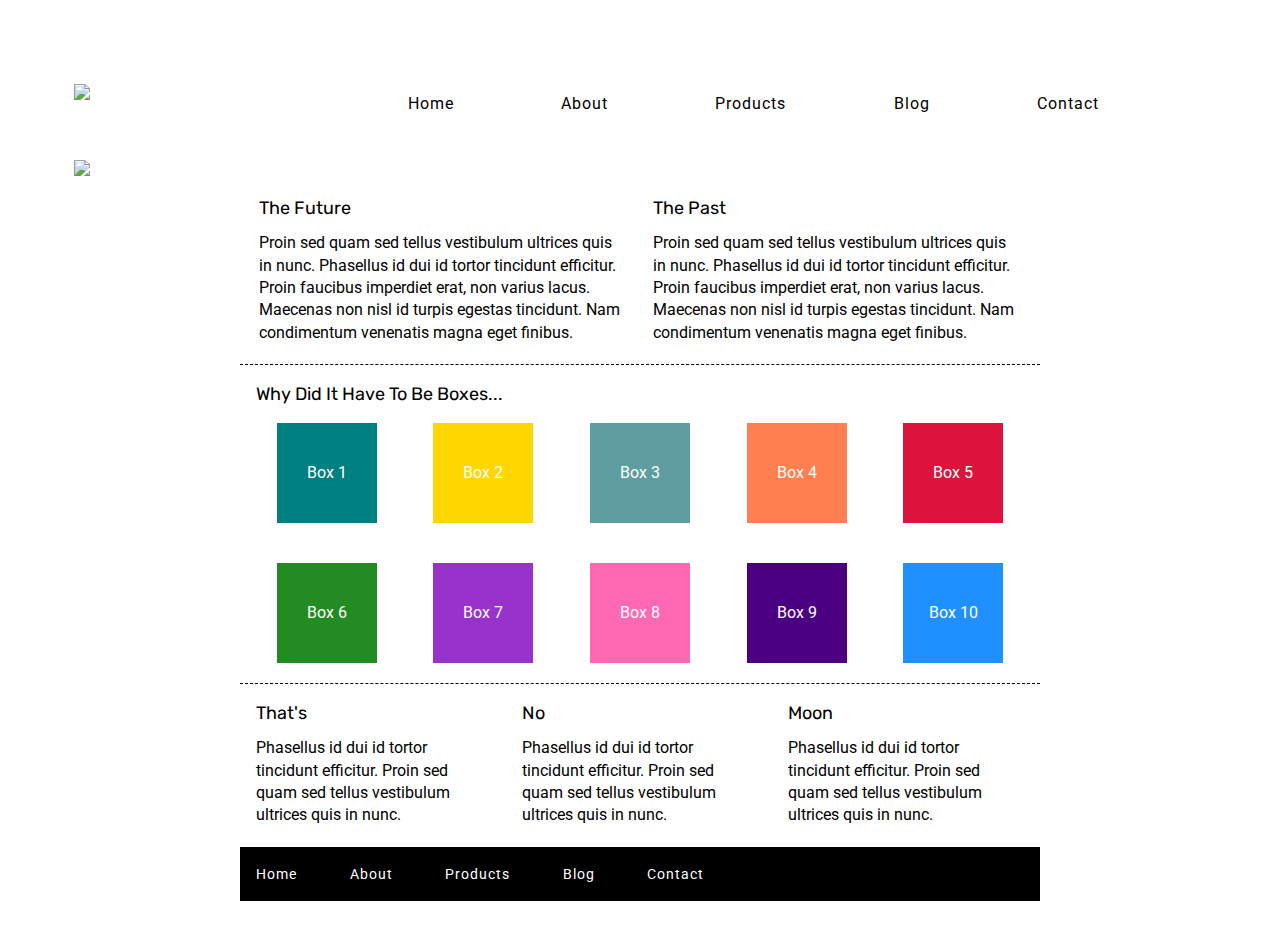
==== index.html @ de2c448b "Finished home and about pages" ====
<!doctype html>

<html lang="en">
<head>
  <meta charset="utf-8">

  <title>Sprint Challenge - Home</title>

  <link href="https://fonts.googleapis.com/css?family=Roboto|Rubik" rel="stylesheet">
  <link rel="stylesheet" href="css/index.css">

</head>
<header>
    <nav>
        <div class='logo'>
            <img src='img/lambda-black.png'>
        </div>
        <div class='links'>
            <a class='home' href="index.html">Home</a>
            <a class='about' href="about.html">About</a>
            <a class='product' href="#">Products</a>
            <a class='blog' href="#">Blog</a>
            <a class='contact' href="#">Contact</a>
        </div>
    </nav>
    <div class='top-pic'>
        <img src='img/jumbo.jpg'>
    </div>
</header>
<body>
    <div class="container">
   
        <section class="top-content">
            <div class="text-container">
                <h2>The Future</h2>
                <p>Proin sed quam sed tellus vestibulum ultrices quis in nunc. Phasellus id dui id tortor tincidunt efficitur. Proin faucibus imperdiet erat, non varius lacus. Maecenas non nisl id turpis egestas tincidunt. Nam condimentum venenatis magna eget finibus.</p>
            </div>
            <div class="text-container">
                <h2>The Past</h2>
                <p>Proin sed quam sed tellus vestibulum ultrices quis in nunc. Phasellus id dui id tortor tincidunt efficitur. Proin faucibus imperdiet erat, non varius lacus. Maecenas non nisl id turpis egestas tincidunt. Nam condimentum venenatis magna eget finibus.</p>
            </div>
        </section>
        
        <section class="middle-content">
        
            <h2>Why Did It Have To Be Boxes...</h2>
            
            <div class="boxes">
                <div class="box box1">Box 1</div>
                <div class="box box2">Box 2</div>
                <div class="box box3">Box 3</div>
                <div class="box box4">Box 4</div>
                <div class="box box5">Box 5</div>
                <div class="box box6">Box 6</div>
                <div class="box box7">Box 7</div>
                <div class="box box8">Box 8</div>
                <div class="box box9">Box 9</div>
                <div class="box box10">Box 10</div>
            </div>
        
        </section>

        <section class="bottom-content">

            <div class="text-container">
                <h2>That's</h2>
                <p>Phasellus id dui id tortor tincidunt efficitur. Proin sed quam sed tellus vestibulum ultrices quis in nunc.</p>
            </div>
            <div class="text-container">
                <h2>No</h2>
                <p>Phasellus id dui id tortor tincidunt efficitur. Proin sed quam sed tellus vestibulum ultrices quis in nunc.</p>
            </div>
            <div class="text-container">
                <h2>Moon</h2>
                <p>Phasellus id dui id tortor tincidunt efficitur. Proin sed quam sed tellus vestibulum ultrices quis in nunc.</p>
            </div>

        </section>
        
        <footer>
            <nav>
                <a class='home' href="index.html">Home</a>
                <a class='about' href="about.html">About</a>
                <a class='product' href="#">Products</a>
                <a class='blog' href="#">Blog</a>
                <a class='contact' href="#">Contact</a>
            </nav>
        </footer>
    </div><!-- container -->        
</body>
</html>
---- css/index.css ----
/* http://meyerweb.com/eric/tools/css/reset/ 
   v2.0 | 20110126
   License: none (public domain)
*/

html, body, div, span, applet, object, iframe,
h1, h2, h3, h4, h5, h6, p, blockquote, pre,
a, abbr, acronym, address, big, cite, code,
del, dfn, em, img, ins, kbd, q, s, samp,
small, strike, strong, sub, sup, tt, var,
b, u, i, center,
dl, dt, dd, ol, ul, li,
fieldset, form, label, legend,
table, caption, tbody, tfoot, thead, tr, th, td,
article, aside, canvas, details, embed, 
figure, figcaption, footer, header, hgroup, 
menu, nav, output, ruby, section, summary,
time, mark, audio, video {
	margin: 0;
	padding: 0;
	border: 0;
	font-size: 100%;
	font: inherit;
	vertical-align: baseline;
}
/* HTML5 display-role reset for older browsers */
article, aside, details, figcaption, figure, 
footer, header, hgroup, menu, nav, section {
	display: block;
}
body {
	line-height: 1;
}
ol, ul {
	list-style: none;
}
blockquote, q {
	quotes: none;
}
blockquote:before, blockquote:after,
q:before, q:after {
	content: '';
	content: none;
}
table {
	border-collapse: collapse;
	border-spacing: 0;
}

* {
    box-sizing: border-box;
}

html, body{
    height: 100%;
    font-family: 'Roboto', sans-serif;
    margin:2%;
}

a{
    text-decoration: none;
    letter-spacing:1px;
    color:black;
}

.links{
    width:80%;
    display:flex;
    justify-content: space-evenly;
    align-items: center;
    margin-top:2%;
}

.home:hover{
    color:teal;
}

.about:hover{
    color:gold;
}

.product:hover{
    color:cadetblue;
}

.blog:hover{
    color:coral;
}

.contact:hover{
    color:crimson;
}

header nav{
    display:flex;
    justify-content: space-between;
    align-items: center;
    padding:2%;
}
.top-pic{
    width:80%;
    display:flex;
    align-items: center;
    padding:2%;
}

h1, h2, h3, h4, h5 {
    font-size: 18px;
    margin-bottom: 15px;
    font-family: 'Rubik', sans-serif;
}

p {
    line-height: 1.4;
}

.top-pic{
    display: flex;
    align-items: center;
    justify-content: space-between;
}

.container {
    width: 800px;
    margin: 0 auto;
}

.top-content {
    display: flex;
    flex-wrap: wrap;
    justify-content: space-evenly;
    margin-bottom: 20px;
    border-bottom: 1px dashed black;
}

.top-content .text-container {
    width: 48%;
    padding: 0 1%;
    padding-bottom: 20px;  
}

.middle-content {
    margin-bottom: 20px;
    border-bottom: 1px dashed black;
}

.middle-content h2 {
    padding: 0 2%;
    margin-bottom: 0;
}

.middle-content .boxes {
    display: flex;
    flex-wrap: wrap;
    justify-content: space-evenly;
}

.middle-content .boxes .box {
    width: 12.5%;
    height: 100px;
    /* background: black; */
    margin: 20px 2.5%;
    color: white;
    display: flex;
    align-items: center;
    justify-content: center;
}

.box1{
    background: teal;
}

.box2{
    background: gold;
}

.box3{
    background:cadetblue;
}

.box4{
    background:coral;
}

.box5{
    background:crimson;
}

.box6{
    background:forestgreen
}

.box7{
    background:darkorchid;
}

.box8{
    background: hotpink;
}

.box9{
    background:indigo;
}

.box10{
    background:dodgerblue;
}

.bottom-content {
    display: flex;
    margin: 0 2% 20px;
    justify-content: space-around;
}

.bottom-content .text-container {
    padding-right: 4%;
}

.bottom-content .text-container:last-child {
    padding-right: 0;
}

footer {
    width: 100%;
    background: black;
}

footer nav {
    width: 60%;
    display: flex;
    justify-content: space-between;
    align-items: center;
    padding: 20px 2%;
    font-size: 14px;
}

footer nav a {
    color: white;
    text-decoration: none;
}

.top-prargraph{
    display: flex;
    flex-wrap: wrap;
    margin-bottom: 20px;
    border-bottom: 1px dashed black;
}
.top-prargraph h2{
    margin-left:2%; 
}

.top-prargraph p{
    margin-bottom: 2%;
    margin-left:2%;
    margin-right:2%;
}

.top-gallery,.bottom-gallery{
    display: flex;
    justify-content: space-between;
}

.gallery{
    border-bottom: 1px dashed black;
    margin-bottom: 5%;
    margin-left: 2%;
    margin-right: 2%;
}

.gallery img{
    margin-bottom:2%;
}

.gallery p{
    margin-bottom:4%;
}

.gallery a{
    padding:2%;
    border: 2px solid black;
    border-radius: 20px;
    margin-top:2%;
    margin-bottom:4%;
    margin-right: 70%;
    display:flex;
}

.gallery a:hover{
    color:white;
    background:black;
}

.bottom-paragraph{
    margin-bottom:4%;
    margin-left:2%;
    margin-right:2%;
}
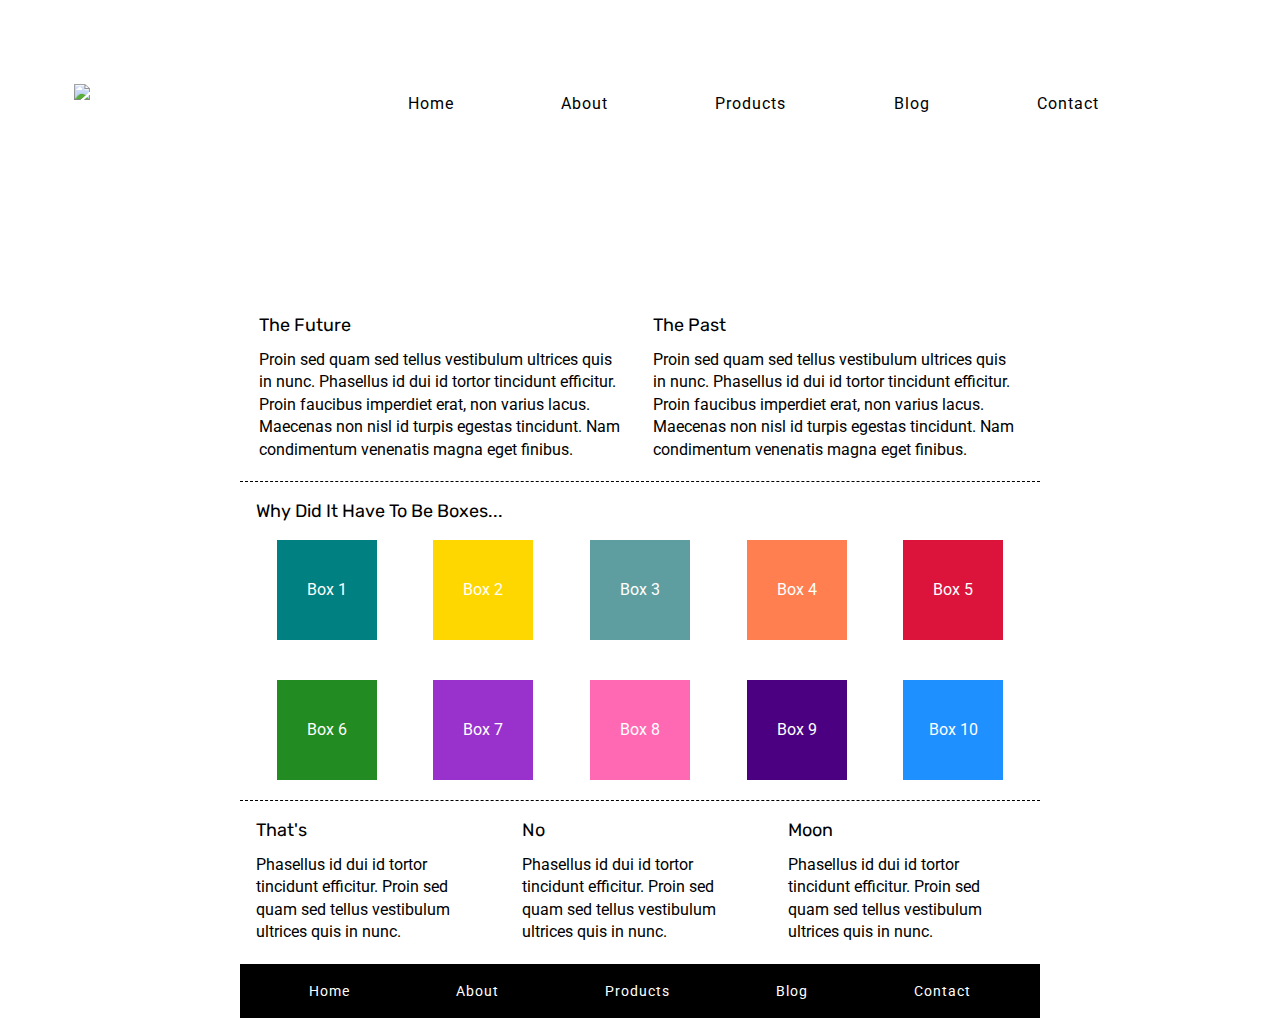
==== commit 130cb641: "polished the project up" ====
--- a/index.html
+++ b/index.html
@@ -24,7 +24,7 @@
         </div>
     </nav>
     <div class='top-pic'>
-        <img src='img/jumbo.jpg'>
+        
     </div>
 </header>
 <body>
--- a/css/index.css
+++ b/css/index.css
@@ -49,6 +49,7 @@
 
 * {
     box-sizing: border-box;
+    border: 1px solid white;
 }
 
 html, body{
@@ -99,9 +100,26 @@
 }
 .top-pic{
     width:80%;
-    display:flex;
-    align-items: center;
+    height: 20vh;
+    display:flex;
+    align-items: center;
+    justify-content: space-between;
     padding:2%;
+    margin: 0 auto;
+    background-image: url('../img/jumbo.jpg');
+    background-repeat: no-repeat;
+}
+
+.about-top-pic{
+    width:80%;
+    height: 20vh;
+    display:flex;
+    align-items: center;
+    justify-content: space-between;
+    padding:2%;
+    margin: 0 auto;
+    background-image: url('../img/jumbo-about.png');
+    background-repeat: no-repeat;img/jumbo-about.png
 }
 
 h1, h2, h3, h4, h5 {
@@ -114,12 +132,6 @@
     line-height: 1.4;
 }
 
-.top-pic{
-    display: flex;
-    align-items: center;
-    justify-content: space-between;
-}
-
 .container {
     width: 800px;
     margin: 0 auto;
@@ -158,7 +170,6 @@
 .middle-content .boxes .box {
     width: 12.5%;
     height: 100px;
-    /* background: black; */
     margin: 20px 2.5%;
     color: white;
     display: flex;
@@ -170,40 +181,110 @@
     background: teal;
 }
 
+.box1:hover{
+    background:white;
+    color:teal !important;
+    border: 1px solid teal;
+    transition: .4s ease;
+}
+
 .box2{
     background: gold;
 }
 
+.box2:hover{
+    background: white;
+    color:gold !important;
+    border: 1px solid gold;
+    transition: .4s ease;
+}
+
 .box3{
     background:cadetblue;
 }
 
+.box3:hover{
+    background: white;
+    color:cadetblue !important;
+    border: 1px solid cadetblue;
+    transition: .4s ease;
+}
+
 .box4{
     background:coral;
 }
 
+.box4:hover{
+    background: white;
+    color:coral !important;
+    border: 1px solid coral;
+    transition: .4s ease;
+}
+
 .box5{
     background:crimson;
 }
 
+.box5:hover{
+    background: white;
+    color:crimson !important;
+    border: 1px solid crimson;
+    transition: .4s ease;
+}
+
 .box6{
     background:forestgreen
 }
 
+.box6:hover{
+    background: white;
+    color:forestgreen !important;
+    border: 1px solid forestgreen;
+    transition: .4s ease;
+}
+
 .box7{
     background:darkorchid;
 }
 
+.box7:hover{
+    background: white;
+    color:darkorchid !important;
+    border: 1px solid darkorchid;
+    transition: .4s ease;
+}
+
 .box8{
     background: hotpink;
 }
 
+.box8:hover{
+    background: white;
+    color:hotpink !important;
+    border: 1px solid hotpink;
+    transition: .4s ease;
+}
+
 .box9{
     background:indigo;
 }
 
+.box9:hover{
+    background: white;
+    color:indigo !important;
+    border: 1px solid indigo;
+    transition: .4s ease;
+}
+
 .box10{
     background:dodgerblue;
+}
+
+.box10:hover{
+    background: white;
+    color:dodgerblue !important;
+    border: 1px solid dodgerblue;
+    transition: .4s ease;
 }
 
 .bottom-content {
@@ -226,9 +307,9 @@
 }
 
 footer nav {
-    width: 60%;
-    display: flex;
-    justify-content: space-between;
+    width: 100%;
+    display: flex;
+    justify-content: space-around;
     align-items: center;
     padding: 20px 2%;
     font-size: 14px;
@@ -278,7 +359,7 @@
 .gallery a{
     padding:2%;
     border: 2px solid black;
-    border-radius: 20px;
+    border-radius: 2rem;
     margin-top:2%;
     margin-bottom:4%;
     margin-right: 70%;
@@ -288,6 +369,7 @@
 .gallery a:hover{
     color:white;
     background:black;
+    transition: .4s ease;
 }
 
 .bottom-paragraph{
